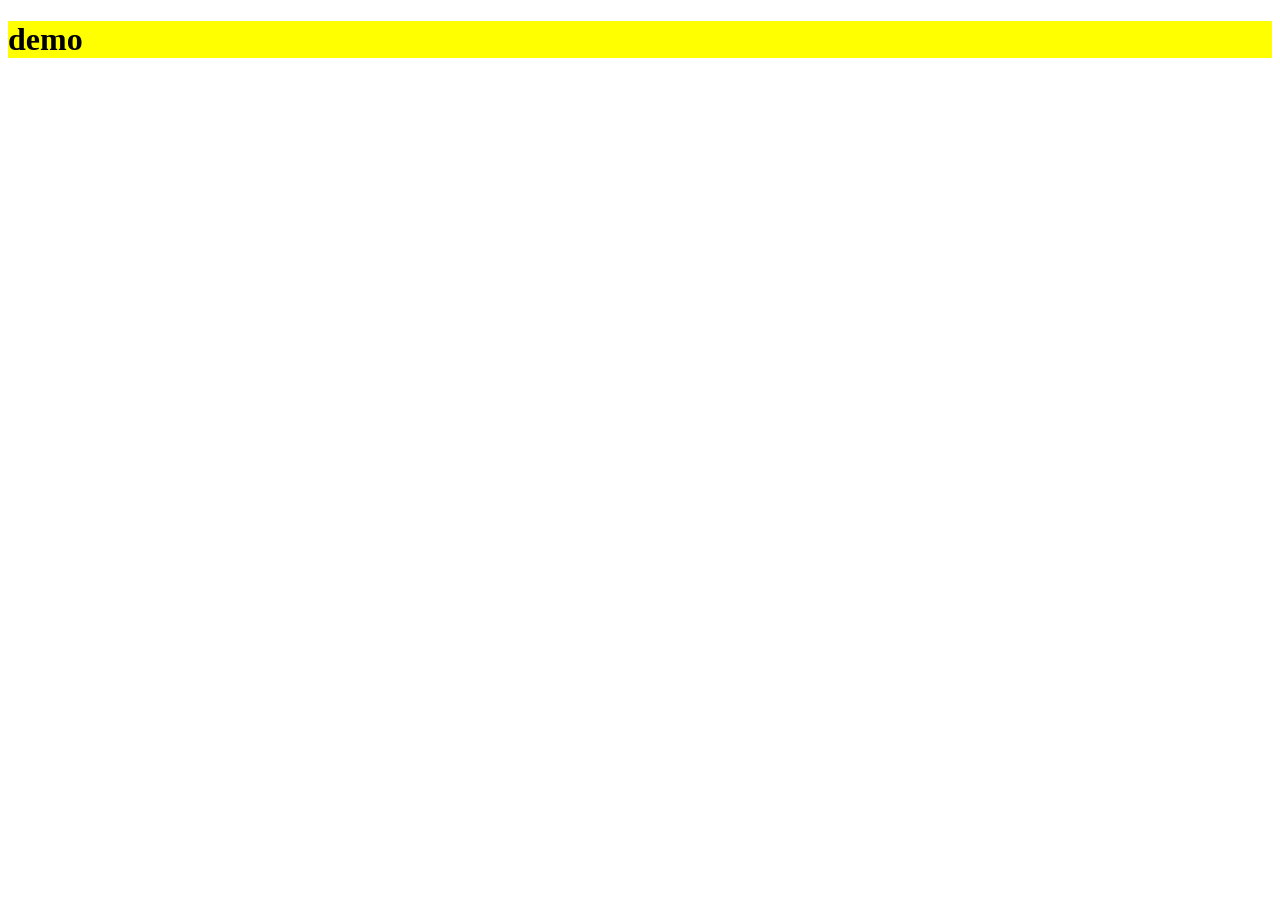
==== first folder/index.html @ 7ccf5ae7 "initial commit" ====
<!DOCTYPE html>
<html lang="en">
<head>
    <meta charset="UTF-8">
    <meta name="viewport" content="width=device-width, initial-scale=1.0">
    <title>first folder</title>
    <link rel="stylesheet" href="style.css">
</head>
<body>
    <h1>demo</h1>
</body>
</html>
---- first folder/style.css ----
h1{
    background-color: yellow;
}
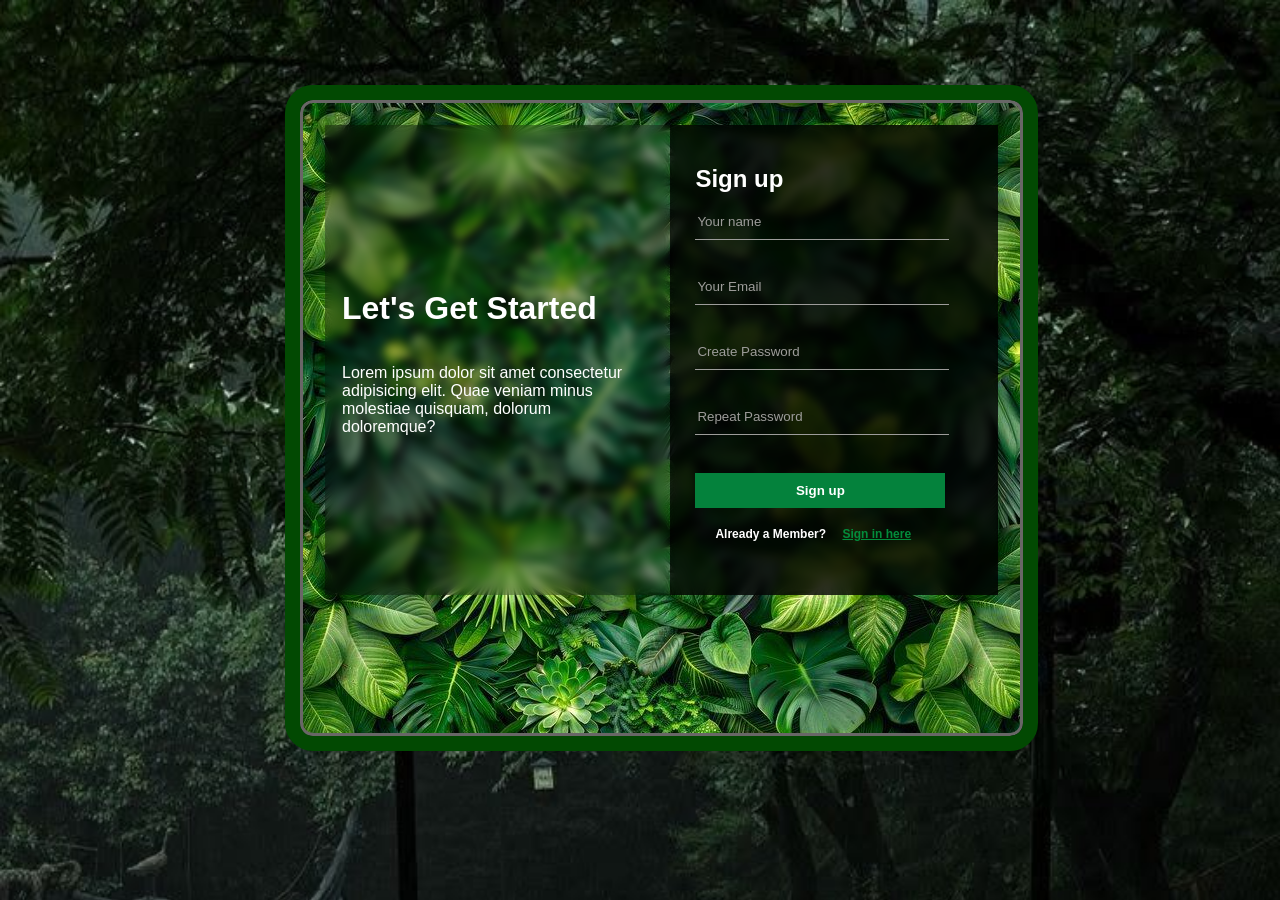
==== commit 00bdf31c: "login page" ====
--- a/first folder/index.html
+++ b/first folder/index.html
@@ -1,12 +1,44 @@
 <!DOCTYPE html>
 <html lang="en">
+
 <head>
     <meta charset="UTF-8">
     <meta name="viewport" content="width=device-width, initial-scale=1.0">
-    <title>first folder</title>
+    <title>login page</title>
     <link rel="stylesheet" href="style.css">
 </head>
+
 <body>
-    <h1>demo</h1>
+    <div class="container">
+        <div class="main">
+            <div class="title">
+                <h1>Let's Get Started</h1>
+                <p>Lorem ipsum dolor sit amet consectetur adipisicing elit. Quae veniam minus molestiae quisquam,
+                    dolorum
+                    doloremque?</p>
+
+
+            </div>
+            <div class="loginpage">
+                <h2>Sign up</h2>
+                <form>
+                    <input type="text" placeholder="Your name"><br>
+                    <input type="email" placeholder="Your Email"><br>
+                    <input type="password" placeholder="Create Password"><br>
+                    <input type="password" placeholder="Repeat Password"><br>
+
+                    <button>Sign up</button>
+                </form>
+                <p class="foot">
+                    Already a Member?
+                    <a href="#" class="a">Sign in here</a>
+                </p>
+
+
+            </div>
+        </div>
+
+    </div>
 </body>
+
 </html>
--- a/first folder/style.css
+++ b/first folder/style.css
@@ -1,3 +1,102 @@
-h1{
-    background-color: yellow;
+body {
+    background-color: black;
+    margin: 0;
+    padding: 0;
+    box-sizing: border-box;
+    background-image: url(./background.jpg);
+    background-repeat: no-repeat;
+    background-size: cover;
+
+
+}
+
+.container {
+    background-image: url(./nature\ flowers.jpg);
+    height: 70vh;
+    width: 56vw;
+    margin: 100px 300px;
+    border-radius: 13px;
+    border: 3px solid rgb(104, 102, 102);
+    outline: 15px solid rgb(2, 73, 2);
+
+
+}
+
+.main {
+    display: flex;
+    margin: 22px;
+}
+
+.title {
+    height: 470px;
+    width: 400px;
+    color: white;
+    font-family: sans-serif;
+    backdrop-filter: blur(4px);
+    background: rgba(0, 0, 0, 0.3);
+    display: flex;
+    flex-direction: column;
+    justify-content: center;
+    padding-left: 17px;
+    padding-right: 26px;
+    font-family: sans-serif;
+}
+
+.loginpage {
+    height: 450px;
+    width: 400px;
+    color: white;
+    backdrop-filter: blur(5px);
+    background: rgba(0, 0, 0, 0.8);
+    padding: 20px 0px 0px 25px;
+    font-family: sans-serif;
+
+}
+
+input {
+    display: block;
+    border: none;
+    background: transparent;
+    border-bottom: 1px solid rgb(157, 156, 154);
+    width: 250px;
+    padding-bottom: 10px;
+}
+
+form {
+    display: flex;
+    flex-direction: column;
+    gap: 10px;
+}
+
+button {
+    width: 250px;
+    padding: 10px 10px;
+    color: white;
+    background-color: rgb(4, 130, 60);
+    border: none;
+    font-weight: 600;
+}
+
+.foot {
+    font-size: 12px;
+    padding-left: 20px;
+    padding-top: 7px;
+    font-weight: 600;
+}
+
+.a {
+    color: rgb(3, 140, 60);
+    padding-left: 13px;
+    font-weight: 600;
+}
+
+input::placeholder {
+    color: rgb(157, 156, 154);
+}
+
+button:hover {
+    background-color: rgb(3, 108, 47);
+    cursor: pointer;
+    transition: 0.3s;
+
 }
